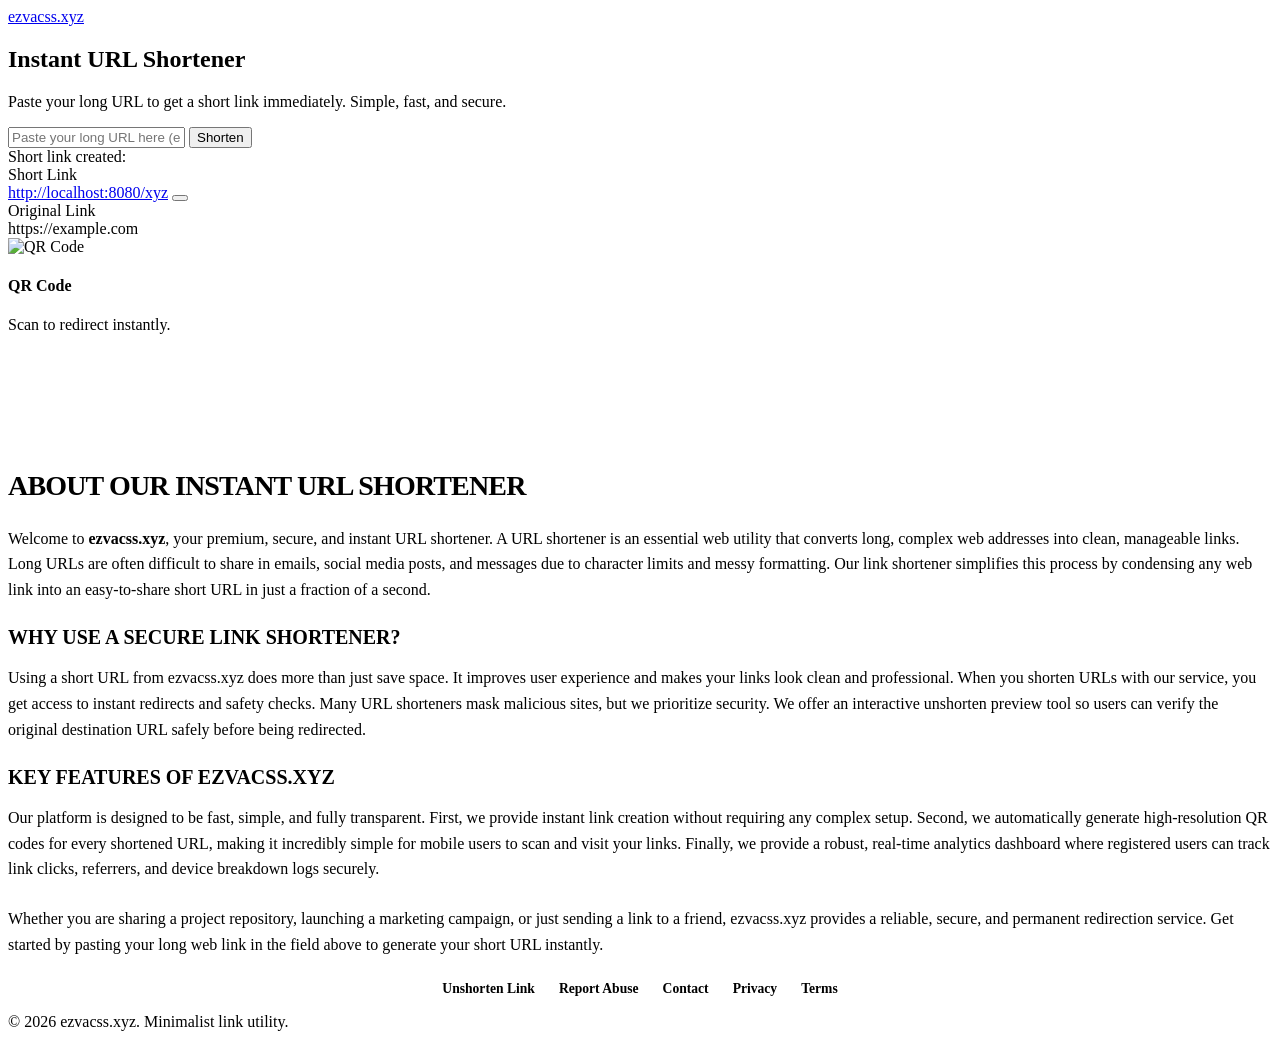
==== public/index.html @ 2e45b58e "Configure first-party Umami proxy to bypass ad blockers" ====
<!DOCTYPE html>
<html lang="en">
<head>
    <meta charset="UTF-8">
    <meta name="viewport" content="width=device-width, initial-scale=1.0">
    <meta name="description" content="ezvacss.xyz - A minimal, security-focused, and lightning-fast link shortening service. Track clicks and analyze logs in real time.">
    <meta name="keywords" content="url shortener, link shortener, analytics, link tracker, ezvacss.xyz">
    <meta name="author" content="ezvacss.xyz Team">
    <title>ezvacss.xyz | Fast & Secure URL Shortener</title>
    <link rel="icon" type="image/png" href="/favicon.png">
    <link rel="apple-touch-icon" href="/favicon.png">
    <link rel="stylesheet" href="/styles.css?v=2">
    <link rel="canonical" href="https://ezvacss.xyz/">
    <meta property="og:title" content="ezvacss.xyz | Fast & Secure URL Shortener">
    <meta property="og:description" content="ezvacss.xyz - A minimal, security-focused, and lightning-fast link shortening service. Track clicks and analyze logs in real time.">
    <meta property="og:url" content="https://ezvacss.xyz/">
    <meta property="og:type" content="website">
    <script src="https://unpkg.com/lucide@latest"></script>
    <script type="application/ld+json">
    {
      "@context": "https://schema.org",
      "@graph": [
        {
          "@type": "WebSite",
          "@id": "https://ezvacss.xyz/#website",
          "url": "https://ezvacss.xyz/",
          "name": "ezvacss.xyz",
          "description": "A minimal, security-focused, and lightning-fast link shortening service. Track clicks and analyze logs in real time."
        },
        {
          "@type": "SoftwareApplication",
          "@id": "https://ezvacss.xyz/#webapplication",
          "url": "https://ezvacss.xyz/",
          "name": "ezvacss.xyz Link Shortener",
          "applicationCategory": "UtilitiesApplication",
          "operatingSystem": "All",
          "browserRequirements": "Requires JavaScript. Requires HTML5.",
          "offers": {
            "@type": "Offer",
            "price": 0,
            "priceCurrency": "USD"
          }
        }
      ]
    }
    </script>
    <script defer src="/custom-js" data-website-id="4fce8844-a01f-46d3-97e4-e33d9ed40e5f" data-host-url="/custom-api"></script>
</head>
<body>

    
    <header class="app-header">
        <nav class="nav-container">
            <a href="/" class="logo-link" id="logo-nav-link">
                <i data-lucide="zap" class="logo-icon"></i>
                <span class="logo-text">ezvacss.xyz</span>
            </a>
            <div class="nav-menu" id="nav-menu-bar" style="opacity: 0; transition: opacity 0.1s ease;">
                <span id="user-display" style="display: none; color: var(--text-secondary); font-size: 0.9rem; font-weight: 600;"></span>
                <a href="/dashboard/" class="nav-item" id="dashboard-link" style="display: none;">Dashboard</a>
                <button class="nav-item" id="logout-btn" style="display: none; background: transparent; border: none; cursor: pointer;">Logout</button>
                <a href="/login/" class="nav-item" id="auth-btn" style="display: none;">Sign In</a>
                <a href="/register/" class="nav-btn" id="register-nav-btn" style="display: none;">Register</a>
            </div>
        </nav>
    </header>

    
    <main class="main-content">
        
        
        <section class="hero-section">
            <h1 class="hero-title" id="main-hero-title">Instant URL <span>Shortener</span></h1>
            <p class="hero-subtitle" id="main-hero-subtitle">
                Paste your long URL to get a short link immediately. Simple, fast, and secure.
            </p>
        </section>

        
        <section class="shortener-box">
            <div class="premium-card">
                <form id="shorten-form" onsubmit="event.preventDefault();">
                     <div class="input-group" id="url-input-container">
                         <input type="text" id="url-input" placeholder="Paste your long URL here (e.g., https://example.com)" required autocomplete="off">
                         <button type="submit" class="submit-btn" id="shorten-btn">
                             <span>Shorten</span>
                             <i data-lucide="arrow-right"></i>
                         </button>
                     </div>
                     <div id="captcha-container" style="display: none; justify-content: center; margin-top: 1rem;">
                         <div class="cf-turnstile" data-sitekey="0x4AAAAAADv9thFyPxyOl6-p" data-theme="dark"></div>
                     </div>
                 </form>

                
                <div id="error-message" style="display: none; color: var(--color-danger); background: rgba(239, 68, 68, 0.05); border: 2px solid var(--color-danger); padding: 1rem; margin-top: 1rem; font-size: 0.95rem; font-weight: 700; line-height: 1.4;">
                    <i data-lucide="alert-triangle" style="width: 1.1rem; height: 1.1rem; vertical-align: middle; margin-right: 0.25rem; display: inline-block;"></i>
                    <span id="error-message-text">Invalid URL format. Please enter a valid web address.</span>
                </div>

                
                <div class="results-box" id="results-box-container">
                    <div class="result-card">
                        <div class="result-header">
                            <span class="result-title">Short link created:</span>
                            <i data-lucide="check-circle-2" style="color: var(--color-success);"></i>
                        </div>
                        
                        <div class="result-urls">
                            <div>
                                <span class="url-label">Short Link</span>
                                <div class="url-value-container">
                                    <a href="#" target="_blank" class="url-value" id="shortened-url-text">http://localhost:8080/xyz</a>
                                    <button class="copy-btn" id="copy-url-btn" title="Copy to clipboard">
                                        <i data-lucide="copy" id="copy-btn-icon"></i>
                                    </button>
                                </div>
                            </div>
                            
                            <div>
                                <span class="url-label">Original Link</span>
                                <div class="url-value-container">
                                    <span class="url-value original" id="original-url-text">https://example.com</span>
                                </div>
                            </div>
                        </div>

                        
                        <div class="qr-section">
                            <img src="" alt="QR Code" class="qr-code-img" id="qr-code-image">
                            <div class="qr-info">
                                <h4>QR Code</h4>
                                <p>Scan to redirect instantly.</p>
                            </div>
                        </div>
                    </div>
                </div>
            </div>
        </section>

        
        <section class="info-section" style="margin-top: 4rem; border-top: 2px solid var(--card-border); padding-top: 3rem;">
            <h2 style="font-size: 1.75rem; font-weight: 800; text-transform: uppercase; margin-bottom: 1.5rem; letter-spacing: -0.03em;">About Our Instant URL Shortener</h2>
            
            <p style="color: var(--text-secondary); line-height: 1.6; margin-bottom: 1.5rem; font-size: 1rem;">
                Welcome to <strong>ezvacss.xyz</strong>, your premium, secure, and instant URL shortener. A URL shortener is an essential web utility that converts long, complex web addresses into clean, manageable links. Long URLs are often difficult to share in emails, social media posts, and messages due to character limits and messy formatting. Our link shortener simplifies this process by condensing any web link into an easy-to-share short URL in just a fraction of a second.
            </p>

            <h3 style="font-size: 1.25rem; font-weight: 700; text-transform: uppercase; margin-bottom: 1rem; color: var(--text-primary);">Why Use a Secure Link Shortener?</h3>
            
            <p style="color: var(--text-secondary); line-height: 1.6; margin-bottom: 1.5rem; font-size: 1rem;">
                Using a short URL from ezvacss.xyz does more than just save space. It improves user experience and makes your links look clean and professional. When you shorten URLs with our service, you get access to instant redirects and safety checks. Many URL shorteners mask malicious sites, but we prioritize security. We offer an interactive unshorten preview tool so users can verify the original destination URL safely before being redirected.
            </p>

            <h3 style="font-size: 1.25rem; font-weight: 700; text-transform: uppercase; margin-bottom: 1rem; color: var(--text-primary);">Key Features of ezvacss.xyz</h3>
            
            <p style="color: var(--text-secondary); line-height: 1.6; margin-bottom: 1.5rem; font-size: 1rem;">
                Our platform is designed to be fast, simple, and fully transparent. First, we provide instant link creation without requiring any complex setup. Second, we automatically generate high-resolution QR codes for every shortened URL, making it incredibly simple for mobile users to scan and visit your links. Finally, we provide a robust, real-time analytics dashboard where registered users can track link clicks, referrers, and device breakdown logs securely.
            </p>

            <p style="color: var(--text-secondary); line-height: 1.6; margin-bottom: 1.5rem; font-size: 1rem;">
                Whether you are sharing a project repository, launching a marketing campaign, or just sending a link to a friend, ezvacss.xyz provides a reliable, secure, and permanent redirection service. Get started by pasting your long web link in the field above to generate your short URL instantly.
            </p>
        </section>

    </main>

    
    <footer class="app-footer">
        <div style="display: flex; justify-content: center; gap: 1.5rem; flex-wrap: wrap; margin-bottom: 1rem;">
            <a href="/unshorten/" style="color: var(--text-secondary); text-decoration: none; font-size: 0.85rem; font-weight: 600;">Unshorten Link</a>
            <a href="/report/" style="color: var(--text-secondary); text-decoration: none; font-size: 0.85rem; font-weight: 600;">Report Abuse</a>
            <a href="/contact/" style="color: var(--text-secondary); text-decoration: none; font-size: 0.85rem; font-weight: 600;">Contact</a>
            <a href="/privacy/" style="color: var(--text-secondary); text-decoration: none; font-size: 0.85rem; font-weight: 600;">Privacy</a>
            <a href="/tos/" style="color: var(--text-secondary); text-decoration: none; font-size: 0.85rem; font-weight: 600;">Terms</a>
        </div>
        <p>&copy; 2026 ezvacss.xyz. Minimalist link utility.</p>
    </footer>

    
    <script src="/app.js"></script>
    <script>
        // Initialize Lucide icons
        lucide.createIcons();
    </script>
</body>
</html>
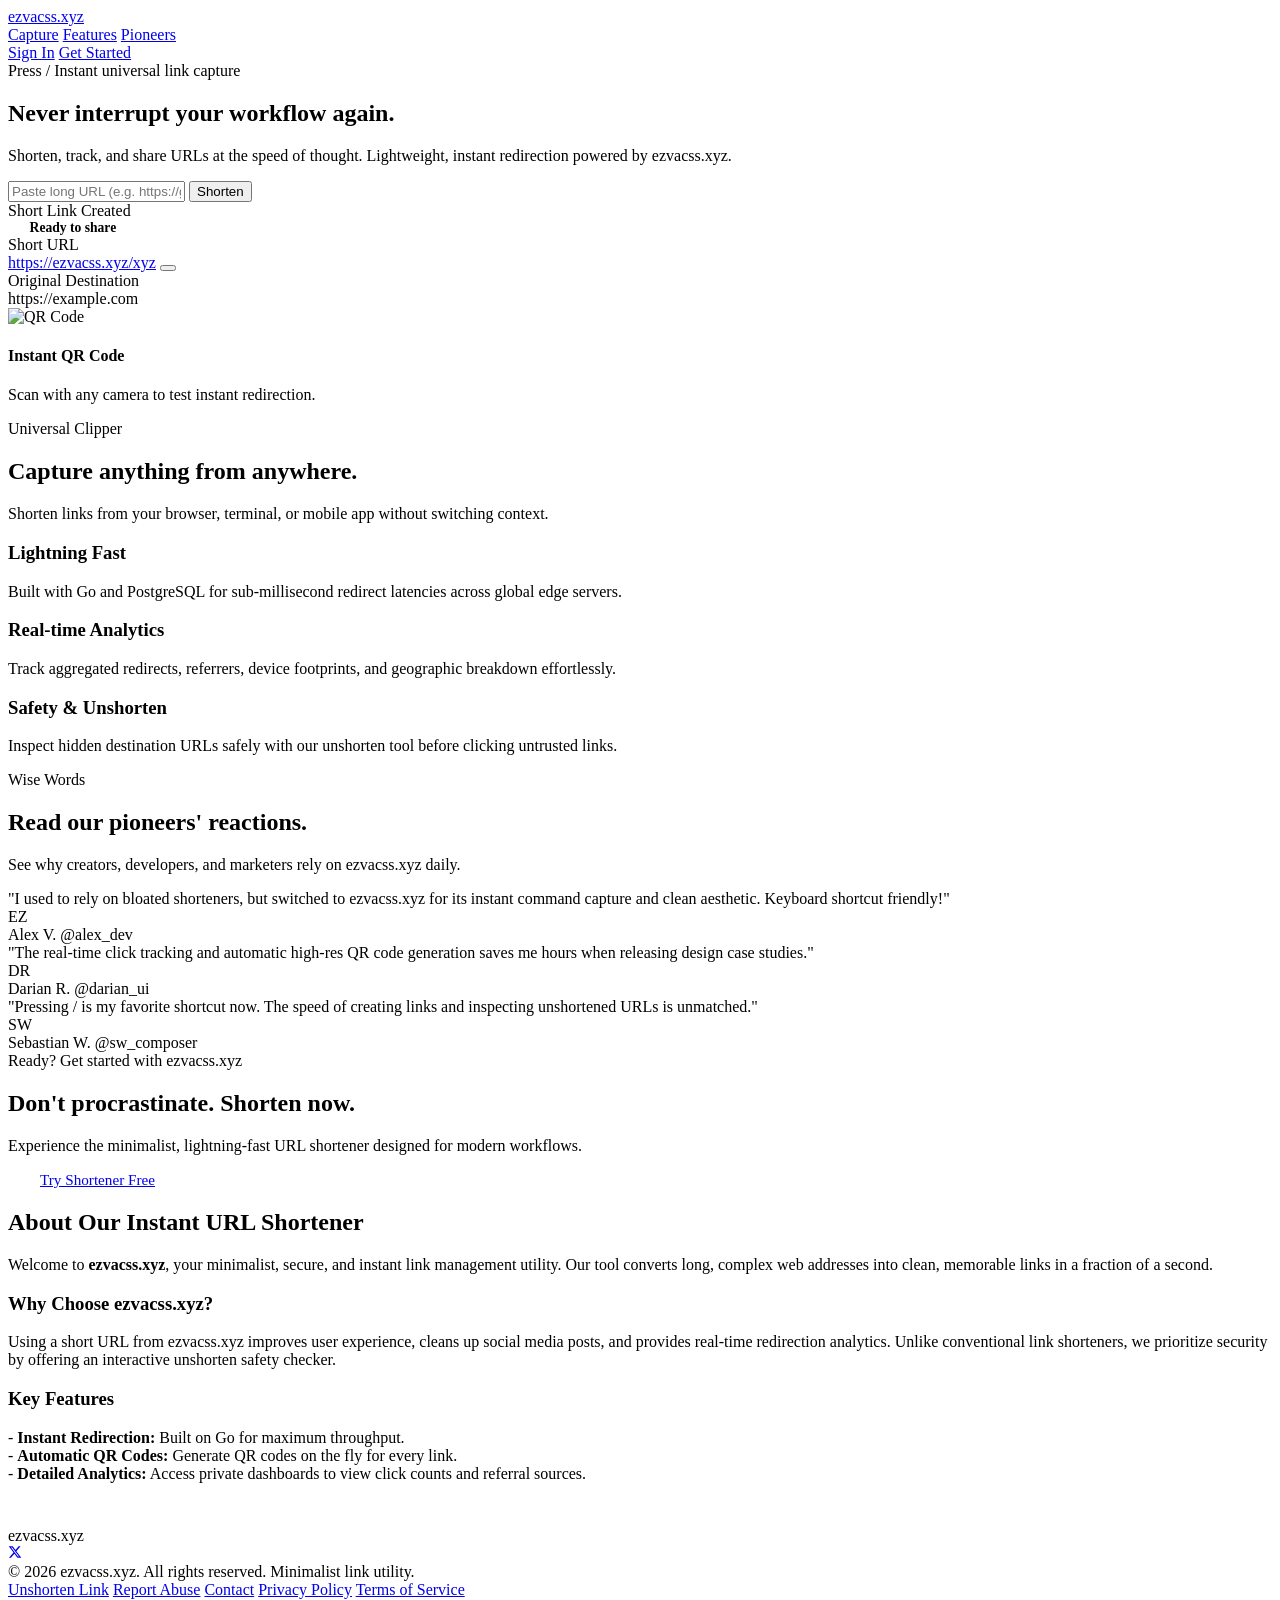
==== commit d7a01312: "Revamp website UI and content with focus on universal link capture, enhanced features, and privacy t" ====
--- a/public/index.html
+++ b/public/index.html
@@ -1,18 +1,25 @@
 <!DOCTYPE html>
 <html lang="en">
 <head>
+    <!-- Google Tag Manager -->
+    <script>(function(w,d,s,l,i){w[l]=w[l]||[];w[l].push({'gtm.start':
+    new Date().getTime(),event:'gtm.js'});var f=d.getElementsByTagName(s)[0],
+    j=d.createElement(s),dl=l!='dataLayer'?'&l='+l:'';j.async=true;j.src=
+    'https://www.googletagmanager.com/gtm.js?id='+i+dl;f.parentNode.insertBefore(j,f);
+    })(window,document,'script','dataLayer','GTM-TKH7V64R');</script>
+    <!-- End Google Tag Manager -->
     <meta charset="UTF-8">
     <meta name="viewport" content="width=device-width, initial-scale=1.0">
-    <meta name="description" content="ezvacss.xyz - A minimal, security-focused, and lightning-fast link shortening service. Track clicks and analyze logs in real time.">
-    <meta name="keywords" content="url shortener, link shortener, analytics, link tracker, ezvacss.xyz">
+    <meta name="description" content="ezvacss.xyz - One keyboard shortcut to shorten, track, and secure every link. Universal link capture tool.">
+    <meta name="keywords" content="url shortener, link shortener, analytics, link tracker, ezvacss.xyz, lazy url">
     <meta name="author" content="ezvacss.xyz Team">
-    <title>ezvacss.xyz | Fast & Secure URL Shortener</title>
+    <title>ezvacss.xyz • Universal Link Capture & Shortener</title>
     <link rel="icon" type="image/png" href="/favicon.png">
     <link rel="apple-touch-icon" href="/favicon.png">
-    <link rel="stylesheet" href="/styles.css?v=2">
+    <link rel="stylesheet" href="/styles.css">
     <link rel="canonical" href="https://ezvacss.xyz/">
-    <meta property="og:title" content="ezvacss.xyz | Fast & Secure URL Shortener">
-    <meta property="og:description" content="ezvacss.xyz - A minimal, security-focused, and lightning-fast link shortening service. Track clicks and analyze logs in real time.">
+    <meta property="og:title" content="ezvacss.xyz • Universal Link Capture & Shortener">
+    <meta property="og:description" content="ezvacss.xyz - One keyboard shortcut to shorten, track, and secure every link. Universal link capture tool.">
     <meta property="og:url" content="https://ezvacss.xyz/">
     <meta property="og:type" content="website">
     <script src="https://unpkg.com/lucide@latest"></script>
@@ -25,7 +32,7 @@
           "@id": "https://ezvacss.xyz/#website",
           "url": "https://ezvacss.xyz/",
           "name": "ezvacss.xyz",
-          "description": "A minimal, security-focused, and lightning-fast link shortening service. Track clicks and analyze logs in real time."
+          "description": "Universal link capture & shortener tool. Track clicks and analyze logs in real time."
         },
         {
           "@type": "SoftwareApplication",
@@ -48,43 +55,61 @@
 </head>
 <body>
 
-    
+    <!-- Header Navigation Bar -->
     <header class="app-header">
         <nav class="nav-container">
             <a href="/" class="logo-link" id="logo-nav-link">
-                <i data-lucide="zap" class="logo-icon"></i>
+                <div class="logo-badge">
+                    <i data-lucide="zap" style="width: 18px; height: 18px;"></i>
+                </div>
                 <span class="logo-text">ezvacss.xyz</span>
             </a>
-            <div class="nav-menu" id="nav-menu-bar" style="opacity: 0; transition: opacity 0.1s ease;">
-                <span id="user-display" style="display: none; color: var(--text-secondary); font-size: 0.9rem; font-weight: 600;"></span>
+            
+            <div class="nav-center-links">
+                <a href="#capture" class="nav-link" data-section="capture">Capture</a>
+                <a href="#features" class="nav-link" data-section="features">Features</a>
+                <a href="#pioneers" class="nav-link" data-section="pioneers">Pioneers</a>
+            </div>
+
+            <div class="nav-menu" id="nav-menu-bar">
+                <span id="user-display" style="display: none; color: var(--text-secondary); font-size: 0.875rem; font-weight: 600;"></span>
                 <a href="/dashboard/" class="nav-item" id="dashboard-link" style="display: none;">Dashboard</a>
                 <button class="nav-item" id="logout-btn" style="display: none; background: transparent; border: none; cursor: pointer;">Logout</button>
-                <a href="/login/" class="nav-item" id="auth-btn" style="display: none;">Sign In</a>
-                <a href="/register/" class="nav-btn" id="register-nav-btn" style="display: none;">Register</a>
+                <a href="/login/" class="nav-item" id="auth-btn">Sign In</a>
+                <a href="/register/" class="nav-btn" id="register-nav-btn">Get Started</a>
             </div>
         </nav>
     </header>
 
-    
+    <!-- Main Content Body -->
     <main class="main-content">
         
-        
-        <section class="hero-section">
-            <h1 class="hero-title" id="main-hero-title">Instant URL <span>Shortener</span></h1>
+        <!-- Hero Section inspired by lazy.so -->
+        <section class="hero-section" id="capture">
+            <div class="hero-pill">
+                <span class="cmd-badge">Press /</span>
+                <span>Instant universal link capture</span>
+            </div>
+            <h1 class="hero-title" id="main-hero-title">
+                Never interrupt your <span class="gradient-text">workflow again.</span>
+            </h1>
             <p class="hero-subtitle" id="main-hero-subtitle">
-                Paste your long URL to get a short link immediately. Simple, fast, and secure.
+                Shorten, track, and share URLs at the speed of thought. Lightweight, instant redirection powered by ezvacss.xyz.
             </p>
         </section>
 
-        
+        <!-- Command Bar Styled Shortener Box -->
         <section class="shortener-box">
             <div class="premium-card">
                 <form id="shorten-form" onsubmit="event.preventDefault();">
                      <div class="input-group" id="url-input-container">
-                         <input type="text" id="url-input" placeholder="Paste your long URL here (e.g., https://example.com)" required autocomplete="off">
+                         <div class="input-icon-wrapper">
+                             <i data-lucide="link-2" style="width: 20px; height: 20px;"></i>
+                         </div>
+                         <input type="text" id="url-input" placeholder="Paste long URL (e.g. https://github.com/ezvacss)" required autocomplete="off">
                          <button type="submit" class="submit-btn" id="shorten-btn">
                              <span>Shorten</span>
-                             <i data-lucide="arrow-right"></i>
+                             <i data-lucide="arrow-right" style="width: 16px; height: 16px;"></i>
                          </button>
                      </div>
                      <div id="captcha-container" style="display: none; justify-content: center; margin-top: 1rem;">
@@ -92,45 +117,48 @@
                      </div>
                  </form>
 
-                
-                <div id="error-message" style="display: none; color: var(--color-danger); background: rgba(239, 68, 68, 0.05); border: 2px solid var(--color-danger); padding: 1rem; margin-top: 1rem; font-size: 0.95rem; font-weight: 700; line-height: 1.4;">
-                    <i data-lucide="alert-triangle" style="width: 1.1rem; height: 1.1rem; vertical-align: middle; margin-right: 0.25rem; display: inline-block;"></i>
+                <!-- Error Message -->
+                <div id="error-message" style="display: none; color: var(--color-danger); background: rgba(239, 68, 68, 0.1); border: 1px solid rgba(239, 68, 68, 0.3); border-radius: 10px; padding: 1rem; margin-top: 1.25rem; font-size: 0.9rem; font-weight: 500; line-height: 1.4;">
+                    <i data-lucide="alert-triangle" style="width: 1.1rem; height: 1.1rem; vertical-align: middle; margin-right: 0.35rem; display: inline-block;"></i>
                     <span id="error-message-text">Invalid URL format. Please enter a valid web address.</span>
                 </div>
 
-                
+                <!-- Results Box -->
                 <div class="results-box" id="results-box-container">
                     <div class="result-card">
                         <div class="result-header">
-                            <span class="result-title">Short link created:</span>
-                            <i data-lucide="check-circle-2" style="color: var(--color-success);"></i>
+                            <span class="result-title">Short Link Created</span>
+                            <div style="display: flex; align-items: center; gap: 0.35rem; color: var(--color-success); font-size: 0.85rem; font-weight: 600;">
+                                <i data-lucide="check-circle-2" style="width: 16px; height: 16px;"></i>
+                                <span>Ready to share</span>
+                            </div>
                         </div>
                         
                         <div class="result-urls">
                             <div>
-                                <span class="url-label">Short Link</span>
+                                <span class="url-label">Short URL</span>
                                 <div class="url-value-container">
-                                    <a href="#" target="_blank" class="url-value" id="shortened-url-text">http://localhost:8080/xyz</a>
+                                    <a href="#" target="_blank" class="url-value" id="shortened-url-text">https://ezvacss.xyz/xyz</a>
                                     <button class="copy-btn" id="copy-url-btn" title="Copy to clipboard">
-                                        <i data-lucide="copy" id="copy-btn-icon"></i>
+                                        <i data-lucide="copy" id="copy-btn-icon" style="width: 16px; height: 16px;"></i>
                                     </button>
                                 </div>
                             </div>
                             
                             <div>
-                                <span class="url-label">Original Link</span>
+                                <span class="url-label">Original Destination</span>
                                 <div class="url-value-container">
                                     <span class="url-value original" id="original-url-text">https://example.com</span>
                                 </div>
                             </div>
                         </div>
 
-                        
+                        <!-- QR Code Section -->
                         <div class="qr-section">
                             <img src="" alt="QR Code" class="qr-code-img" id="qr-code-image">
                             <div class="qr-info">
-                                <h4>QR Code</h4>
-                                <p>Scan to redirect instantly.</p>
+                                <h4>Instant QR Code</h4>
+                                <p>Scan with any camera to test instant redirection.</p>
                             </div>
                         </div>
                     </div>
@@ -138,50 +166,203 @@
             </div>
         </section>
 
-        
-        <section class="info-section" style="margin-top: 4rem; border-top: 2px solid var(--card-border); padding-top: 3rem;">
-            <h2 style="font-size: 1.75rem; font-weight: 800; text-transform: uppercase; margin-bottom: 1.5rem; letter-spacing: -0.03em;">About Our Instant URL Shortener</h2>
-            
-            <p style="color: var(--text-secondary); line-height: 1.6; margin-bottom: 1.5rem; font-size: 1rem;">
-                Welcome to <strong>ezvacss.xyz</strong>, your premium, secure, and instant URL shortener. A URL shortener is an essential web utility that converts long, complex web addresses into clean, manageable links. Long URLs are often difficult to share in emails, social media posts, and messages due to character limits and messy formatting. Our link shortener simplifies this process by condensing any web link into an easy-to-share short URL in just a fraction of a second.
+        <!-- Lazy.so Inspired Feature Highlights -->
+        <section class="feature-section" id="features">
+            <div class="section-heading">
+                <div class="section-tag">Universal Clipper</div>
+                <h2 class="section-title">Capture anything from anywhere.</h2>
+                <p class="section-desc">Shorten links from your browser, terminal, or mobile app without switching context.</p>
+            </div>
+
+            <div class="feature-grid">
+                <div class="feature-card">
+                    <div class="feature-icon-box">
+                        <i data-lucide="zap" style="width: 22px; height: 22px;"></i>
+                    </div>
+                    <h3>Lightning Fast</h3>
+                    <p>Built with Go and PostgreSQL for sub-millisecond redirect latencies across global edge servers.</p>
+                </div>
+
+                <div class="feature-card">
+                    <div class="feature-icon-box">
+                        <i data-lucide="bar-chart-3" style="width: 22px; height: 22px;"></i>
+                    </div>
+                    <h3>Real-time Analytics</h3>
+                    <p>Track aggregated redirects, referrers, device footprints, and geographic breakdown effortlessly.</p>
+                </div>
+
+                <div class="feature-card">
+                    <div class="feature-icon-box">
+                        <i data-lucide="shield-check" style="width: 22px; height: 22px;"></i>
+                    </div>
+                    <h3>Safety & Unshorten</h3>
+                    <p>Inspect hidden destination URLs safely with our unshorten tool before clicking untrusted links.</p>
+                </div>
+            </div>
+        </section>
+
+        <!-- Testimonials / Wise Words Section (like lazy.so) -->
+        <section class="testimonials-section" id="pioneers">
+            <div class="section-heading">
+                <div class="section-tag">Wise Words</div>
+                <h2 class="section-title">Read our pioneers' reactions.</h2>
+                <p class="section-desc">See why creators, developers, and marketers rely on ezvacss.xyz daily.</p>
+            </div>
+
+            <div class="testimonials-grid">
+                <div class="testimonial-card">
+                    <div class="testimonial-text">
+                        "I used to rely on bloated shorteners, but switched to ezvacss.xyz for its instant command capture and clean aesthetic. Keyboard shortcut friendly!"
+                    </div>
+                    <div class="testimonial-user">
+                        <div class="user-avatar">EZ</div>
+                        <div class="user-details">
+                            <span class="user-name">Alex V.</span>
+                            <span class="user-handle">@alex_dev</span>
+                        </div>
+                    </div>
+                </div>
+
+                <div class="testimonial-card">
+                    <div class="testimonial-text">
+                        "The real-time click tracking and automatic high-res QR code generation saves me hours when releasing design case studies."
+                    </div>
+                    <div class="testimonial-user">
+                        <div class="user-avatar">DR</div>
+                        <div class="user-details">
+                            <span class="user-name">Darian R.</span>
+                            <span class="user-handle">@darian_ui</span>
+                        </div>
+                    </div>
+                </div>
+
+                <div class="testimonial-card">
+                    <div class="testimonial-text">
+                        "Pressing / is my favorite shortcut now. The speed of creating links and inspecting unshortened URLs is unmatched."
+                    </div>
+                    <div class="testimonial-user">
+                        <div class="user-avatar">SW</div>
+                        <div class="user-details">
+                            <span class="user-name">Sebastian W.</span>
+                            <span class="user-handle">@sw_composer</span>
+                        </div>
+                    </div>
+                </div>
+            </div>
+        </section>
+
+        <!-- Lazy-style CTA Banner -->
+        <section class="cta-banner">
+            <div class="hero-pill" style="margin-bottom: 0;">
+                <span class="cmd-badge">Ready?</span>
+                <span>Get started with ezvacss.xyz</span>
+            </div>
+            <h2>Don't procrastinate. Shorten now.</h2>
+            <p>Experience the minimalist, lightning-fast URL shortener designed for modern workflows.</p>
+            <a href="#capture" class="nav-btn" id="try-free-cta-btn" style="padding: 0.75rem 2rem; font-size: 0.95rem;">Try Shortener Free</a>
+        </section>
+
+        <!-- Info Documentation Block -->
+        <section class="info-section">
+            <h2>About Our Instant URL Shortener</h2>
+            <p>
+                Welcome to <strong>ezvacss.xyz</strong>, your minimalist, secure, and instant link management utility. Our tool converts long, complex web addresses into clean, memorable links in a fraction of a second.
             </p>
 
-            <h3 style="font-size: 1.25rem; font-weight: 700; text-transform: uppercase; margin-bottom: 1rem; color: var(--text-primary);">Why Use a Secure Link Shortener?</h3>
-            
-            <p style="color: var(--text-secondary); line-height: 1.6; margin-bottom: 1.5rem; font-size: 1rem;">
-                Using a short URL from ezvacss.xyz does more than just save space. It improves user experience and makes your links look clean and professional. When you shorten URLs with our service, you get access to instant redirects and safety checks. Many URL shorteners mask malicious sites, but we prioritize security. We offer an interactive unshorten preview tool so users can verify the original destination URL safely before being redirected.
+            <h3>Why Choose ezvacss.xyz?</h3>
+            <p>
+                Using a short URL from ezvacss.xyz improves user experience, cleans up social media posts, and provides real-time redirection analytics. Unlike conventional link shorteners, we prioritize security by offering an interactive unshorten safety checker.
             </p>
 
-            <h3 style="font-size: 1.25rem; font-weight: 700; text-transform: uppercase; margin-bottom: 1rem; color: var(--text-primary);">Key Features of ezvacss.xyz</h3>
-            
-            <p style="color: var(--text-secondary); line-height: 1.6; margin-bottom: 1.5rem; font-size: 1rem;">
-                Our platform is designed to be fast, simple, and fully transparent. First, we provide instant link creation without requiring any complex setup. Second, we automatically generate high-resolution QR codes for every shortened URL, making it incredibly simple for mobile users to scan and visit your links. Finally, we provide a robust, real-time analytics dashboard where registered users can track link clicks, referrers, and device breakdown logs securely.
+            <h3>Key Features</h3>
+            <p>
+                - <strong>Instant Redirection:</strong> Built on Go for maximum throughput.<br>
+                - <strong>Automatic QR Codes:</strong> Generate QR codes on the fly for every link.<br>
+                - <strong>Detailed Analytics:</strong> Access private dashboards to view click counts and referral sources.
             </p>
-
-            <p style="color: var(--text-secondary); line-height: 1.6; margin-bottom: 1.5rem; font-size: 1rem;">
-                Whether you are sharing a project repository, launching a marketing campaign, or just sending a link to a friend, ezvacss.xyz provides a reliable, secure, and permanent redirection service. Get started by pasting your long web link in the field above to generate your short URL instantly.
-            </p>
         </section>
 
     </main>
 
-    
+    <!-- Footer -->
     <footer class="app-footer">
-        <div style="display: flex; justify-content: center; gap: 1.5rem; flex-wrap: wrap; margin-bottom: 1rem;">
-            <a href="/unshorten/" style="color: var(--text-secondary); text-decoration: none; font-size: 0.85rem; font-weight: 600;">Unshorten Link</a>
-            <a href="/report/" style="color: var(--text-secondary); text-decoration: none; font-size: 0.85rem; font-weight: 600;">Report Abuse</a>
-            <a href="/contact/" style="color: var(--text-secondary); text-decoration: none; font-size: 0.85rem; font-weight: 600;">Contact</a>
-            <a href="/privacy/" style="color: var(--text-secondary); text-decoration: none; font-size: 0.85rem; font-weight: 600;">Privacy</a>
-            <a href="/tos/" style="color: var(--text-secondary); text-decoration: none; font-size: 0.85rem; font-weight: 600;">Terms</a>
+        <div class="footer-container">
+            <div class="footer-top-row">
+                <div class="footer-logo-box">
+                    <div class="logo-badge" style="width: 28px; height: 28px; border-radius: 8px;">
+                        <i data-lucide="zap" style="width: 16px; height: 16px;"></i>
+                    </div>
+                    <span class="footer-brand-title">ezvacss.xyz</span>
+                </div>
+                <div class="footer-social-links">
+                    <a href="https://x.com/vovan_pivo" target="_blank" class="social-icon-btn" title="Twitter / X" aria-label="Twitter / X">
+                        <svg viewBox="0 0 24 24" width="14" height="14" fill="currentColor">
+                            <path d="M18.244 2.25h3.308l-7.227 8.26 8.502 11.24H16.17l-5.214-6.817L4.99 21.75H1.68l7.73-8.835L1.254 2.25H8.08l4.713 6.231zm-1.161 17.52h1.833L7.084 4.126H5.117z"/>
+                        </svg>
+                    </a>
+                </div>
+            </div>
+
+            <div class="footer-divider"></div>
+
+            <div class="footer-bottom-row">
+                <span>&copy; 2026 ezvacss.xyz. All rights reserved. Minimalist link utility.</span>
+                <div class="footer-links">
+                    <a href="/unshorten/">Unshorten Link</a>
+                    <a href="/report/">Report Abuse</a>
+                    <a href="/contact/">Contact</a>
+                    <a href="/privacy/">Privacy Policy</a>
+                    <a href="/tos/">Terms of Service</a>
+                </div>
+            </div>
         </div>
-        <p>&copy; 2026 ezvacss.xyz. Minimalist link utility.</p>
     </footer>
 
-    
     <script src="/app.js"></script>
     <script>
-        // Initialize Lucide icons
         lucide.createIcons();
+    </script>
+    <script>
+        const glowSections = document.querySelectorAll('main.main-content > section[id]');
+        const glowNavLinks = document.querySelectorAll('.nav-link[data-section]');
+
+        function updateActiveGlow() {
+            const viewportCenter = window.innerHeight / 2;
+            let closestSection = null;
+            let closestDistance = Infinity;
+
+            glowSections.forEach((section) => {
+                const rect = section.getBoundingClientRect();
+                const sectionCenter = rect.top + rect.height / 2;
+                const distance = Math.abs(sectionCenter - viewportCenter);
+
+                if (distance < closestDistance) {
+                    closestDistance = distance;
+                    closestSection = section;
+                }
+            });
+
+            glowNavLinks.forEach((link) => link.classList.remove('active-glow'));
+
+            if (closestSection) {
+                const id = closestSection.getAttribute('id');
+                const activeLink = document.querySelector(`.nav-link[data-section="${id}"]`);
+                if (activeLink) activeLink.classList.add('active-glow');
+            }
+        }
+
+        let scrollTicking = false;
+        window.addEventListener('scroll', () => {
+            if (!scrollTicking) {
+                requestAnimationFrame(() => {
+                    updateActiveGlow();
+                    scrollTicking = false;
+                });
+                scrollTicking = true;
+            }
+        });
+
+        updateActiveGlow();
     </script>
 </body>
 </html>
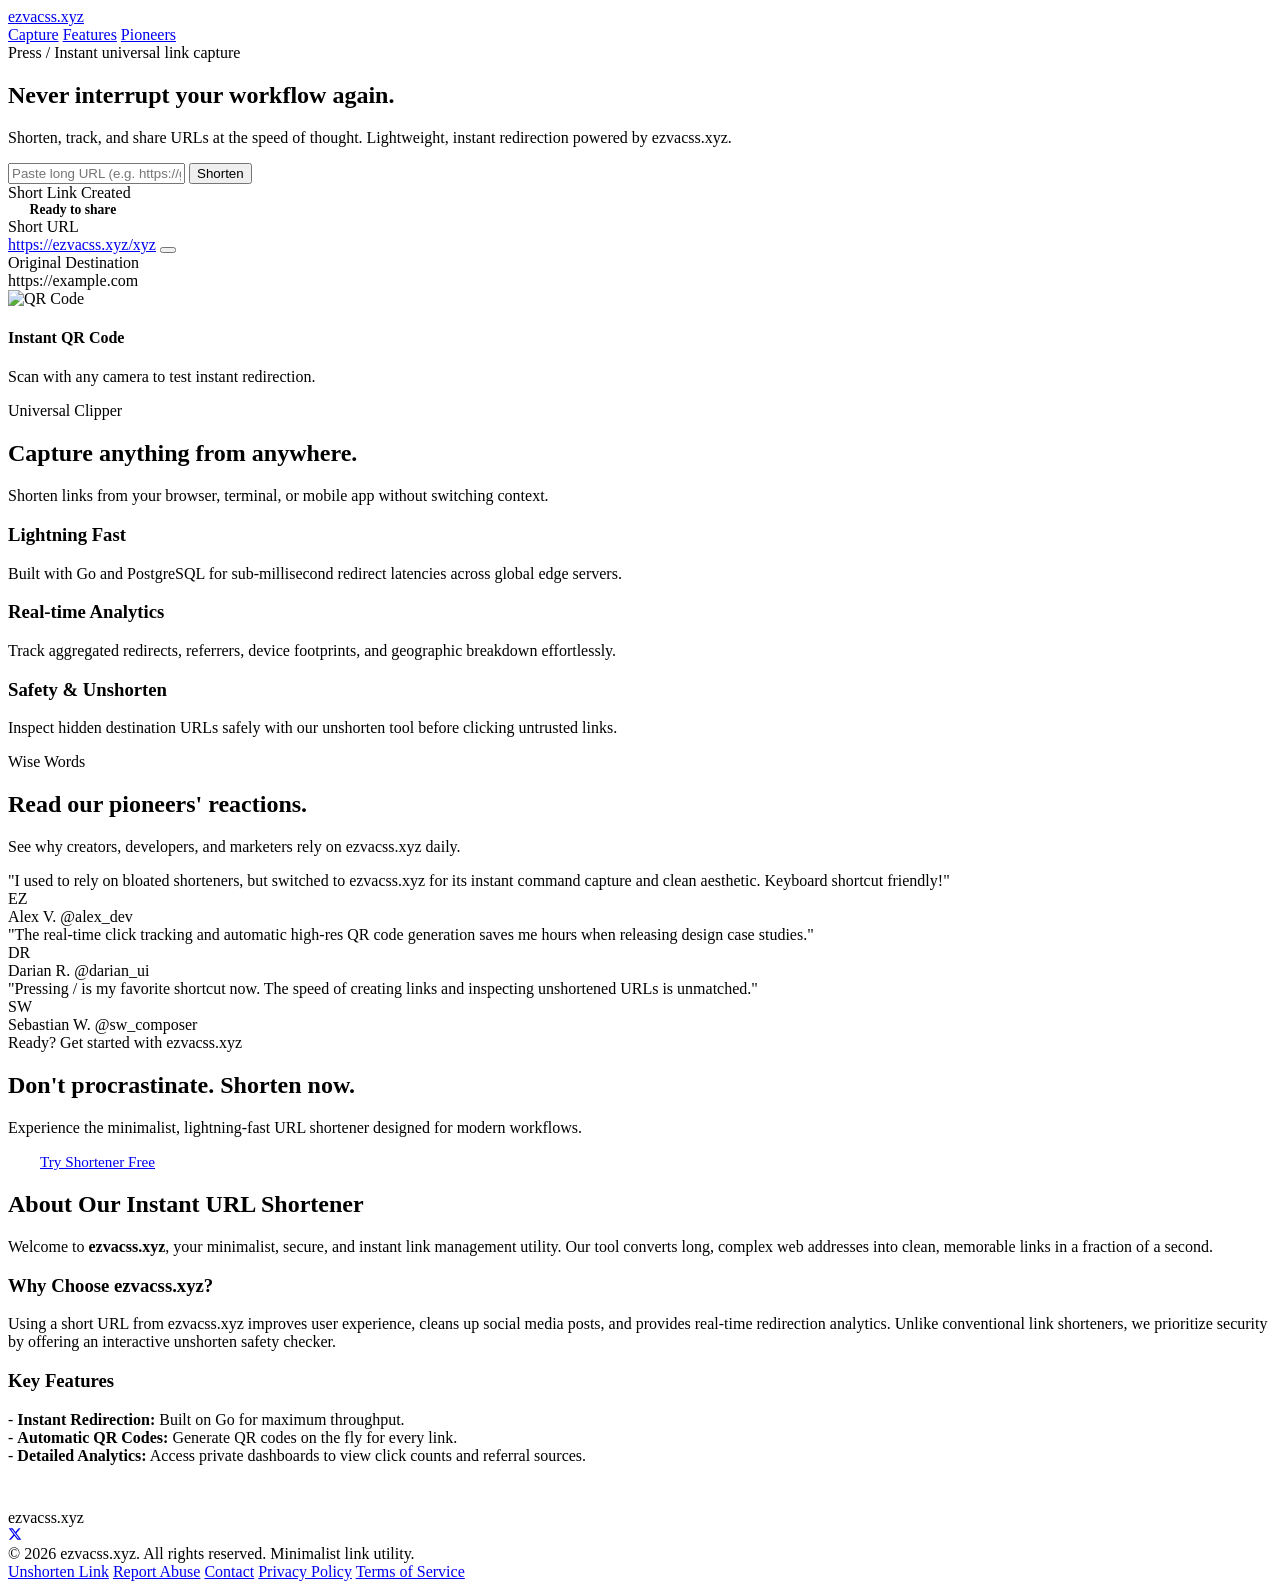
==== commit d5b71875: "Enhance frontend UI and UX: updated social links, improved element transitions, added error messages" ====
--- a/public/index.html
+++ b/public/index.html
@@ -71,12 +71,12 @@
                 <a href="#pioneers" class="nav-link" data-section="pioneers">Pioneers</a>
             </div>
 
-            <div class="nav-menu" id="nav-menu-bar">
+            <div class="nav-menu" id="nav-menu-bar" style="opacity: 0;">
                 <span id="user-display" style="display: none; color: var(--text-secondary); font-size: 0.875rem; font-weight: 600;"></span>
                 <a href="/dashboard/" class="nav-item" id="dashboard-link" style="display: none;">Dashboard</a>
                 <button class="nav-item" id="logout-btn" style="display: none; background: transparent; border: none; cursor: pointer;">Logout</button>
-                <a href="/login/" class="nav-item" id="auth-btn">Sign In</a>
-                <a href="/register/" class="nav-btn" id="register-nav-btn">Get Started</a>
+                <a href="/login/" class="nav-item" id="auth-btn" style="display: none;">Sign In</a>
+                <a href="/register/" class="nav-btn" id="register-nav-btn" style="display: none;">Get Started</a>
             </div>
         </nav>
     </header>
@@ -133,7 +133,7 @@
                                 <span>Ready to share</span>
                             </div>
                         </div>
-                        
+
                         <div class="result-urls">
                             <div>
                                 <span class="url-label">Short URL</span>
@@ -144,7 +144,7 @@
                                     </button>
                                 </div>
                             </div>
-                            
+
                             <div>
                                 <span class="url-label">Original Destination</span>
                                 <div class="url-value-container">
@@ -295,7 +295,7 @@
                     <span class="footer-brand-title">ezvacss.xyz</span>
                 </div>
                 <div class="footer-social-links">
-                    <a href="https://x.com/vovan_pivo" target="_blank" class="social-icon-btn" title="Twitter / X" aria-label="Twitter / X">
+                    <a href="https://x.com/ezvacss_xyz" target="_blank" class="social-icon-btn" title="Twitter / X" aria-label="Twitter / X">
                         <svg viewBox="0 0 24 24" width="14" height="14" fill="currentColor">
                             <path d="M18.244 2.25h3.308l-7.227 8.26 8.502 11.24H16.17l-5.214-6.817L4.99 21.75H1.68l7.73-8.835L1.254 2.25H8.08l4.713 6.231zm-1.161 17.52h1.833L7.084 4.126H5.117z"/>
                         </svg>
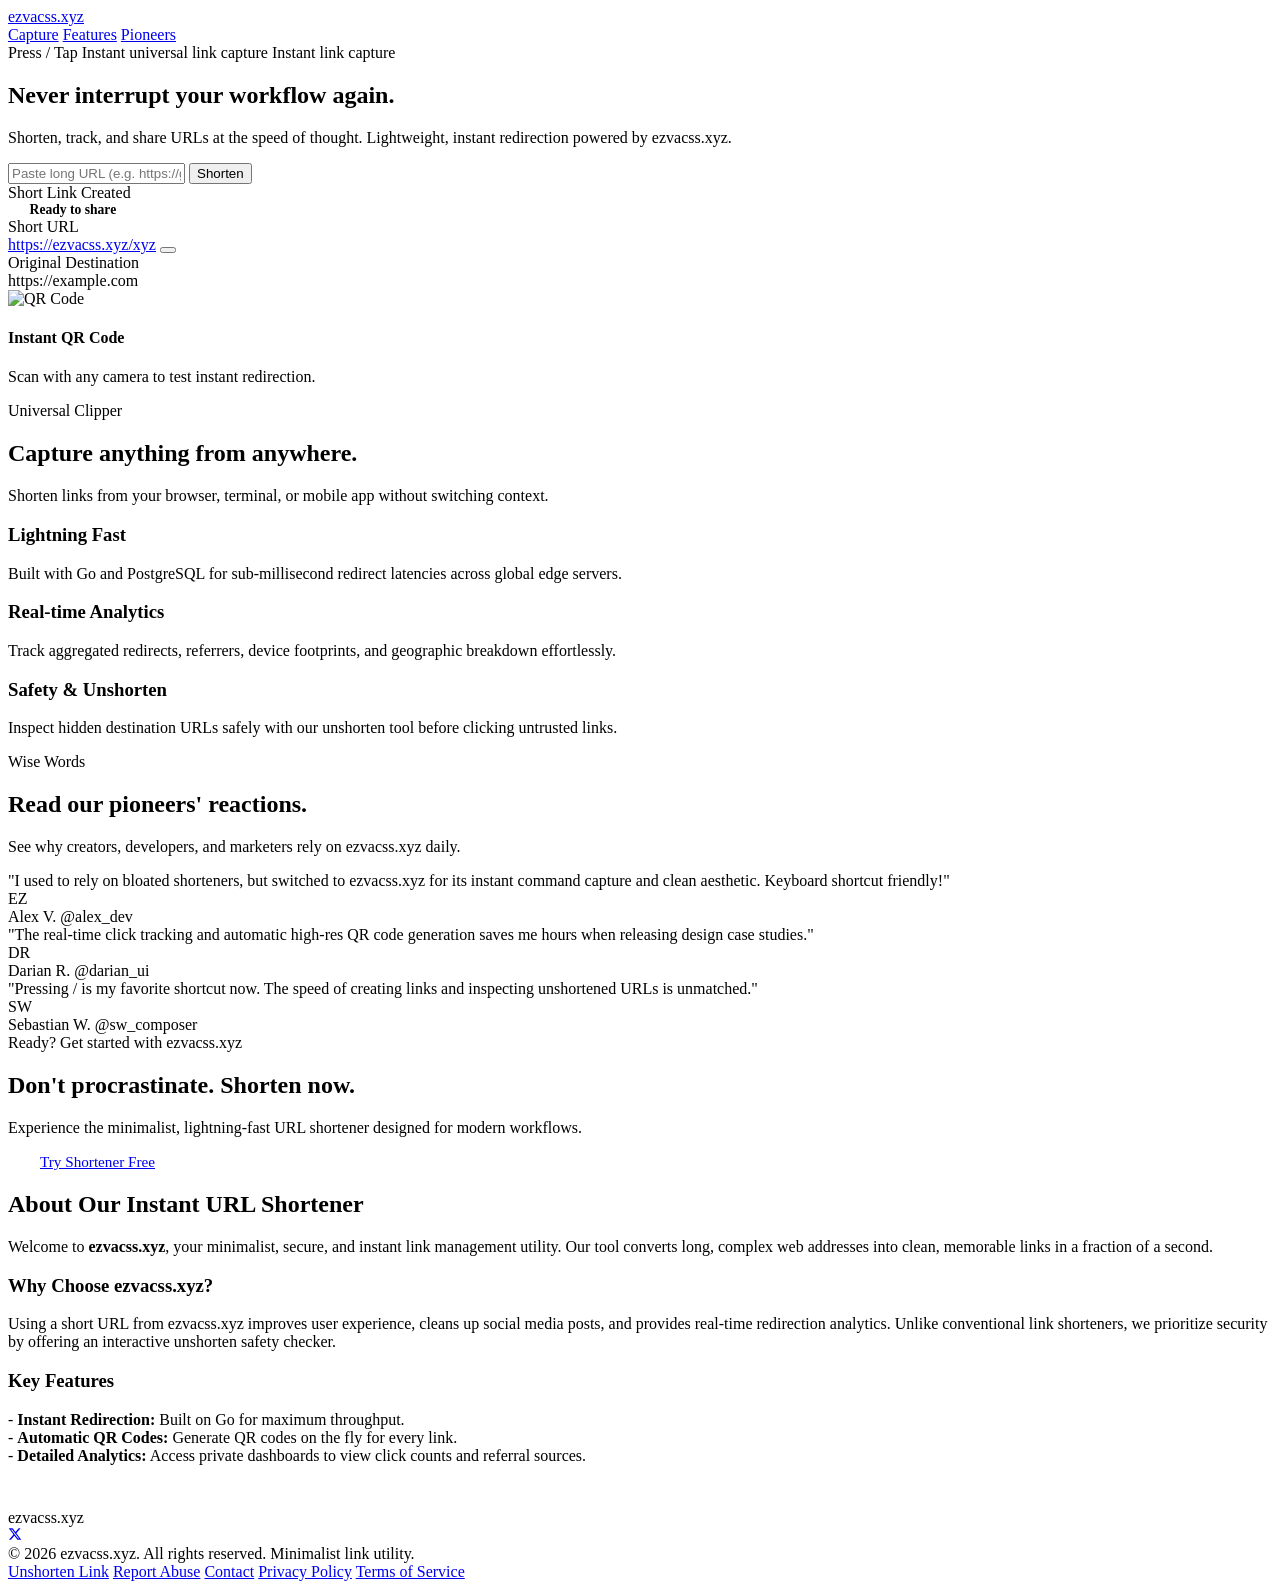
==== commit 890c46b7: "Refactor styles and enhance responsiveness: add mobile-specific utilities, improve layout adjustment" ====
--- a/public/index.html
+++ b/public/index.html
@@ -87,8 +87,10 @@
         <!-- Hero Section inspired by lazy.so -->
         <section class="hero-section" id="capture">
             <div class="hero-pill">
-                <span class="cmd-badge">Press /</span>
-                <span>Instant universal link capture</span>
+                <span class="cmd-badge show-desktop">Press /</span>
+                <span class="cmd-badge show-mobile">Tap</span>
+                <span class="show-desktop">Instant universal link capture</span>
+                <span class="show-mobile">Instant link capture</span>
             </div>
             <h1 class="hero-title" id="main-hero-title">
                 Never interrupt your <span class="gradient-text">workflow again.</span>
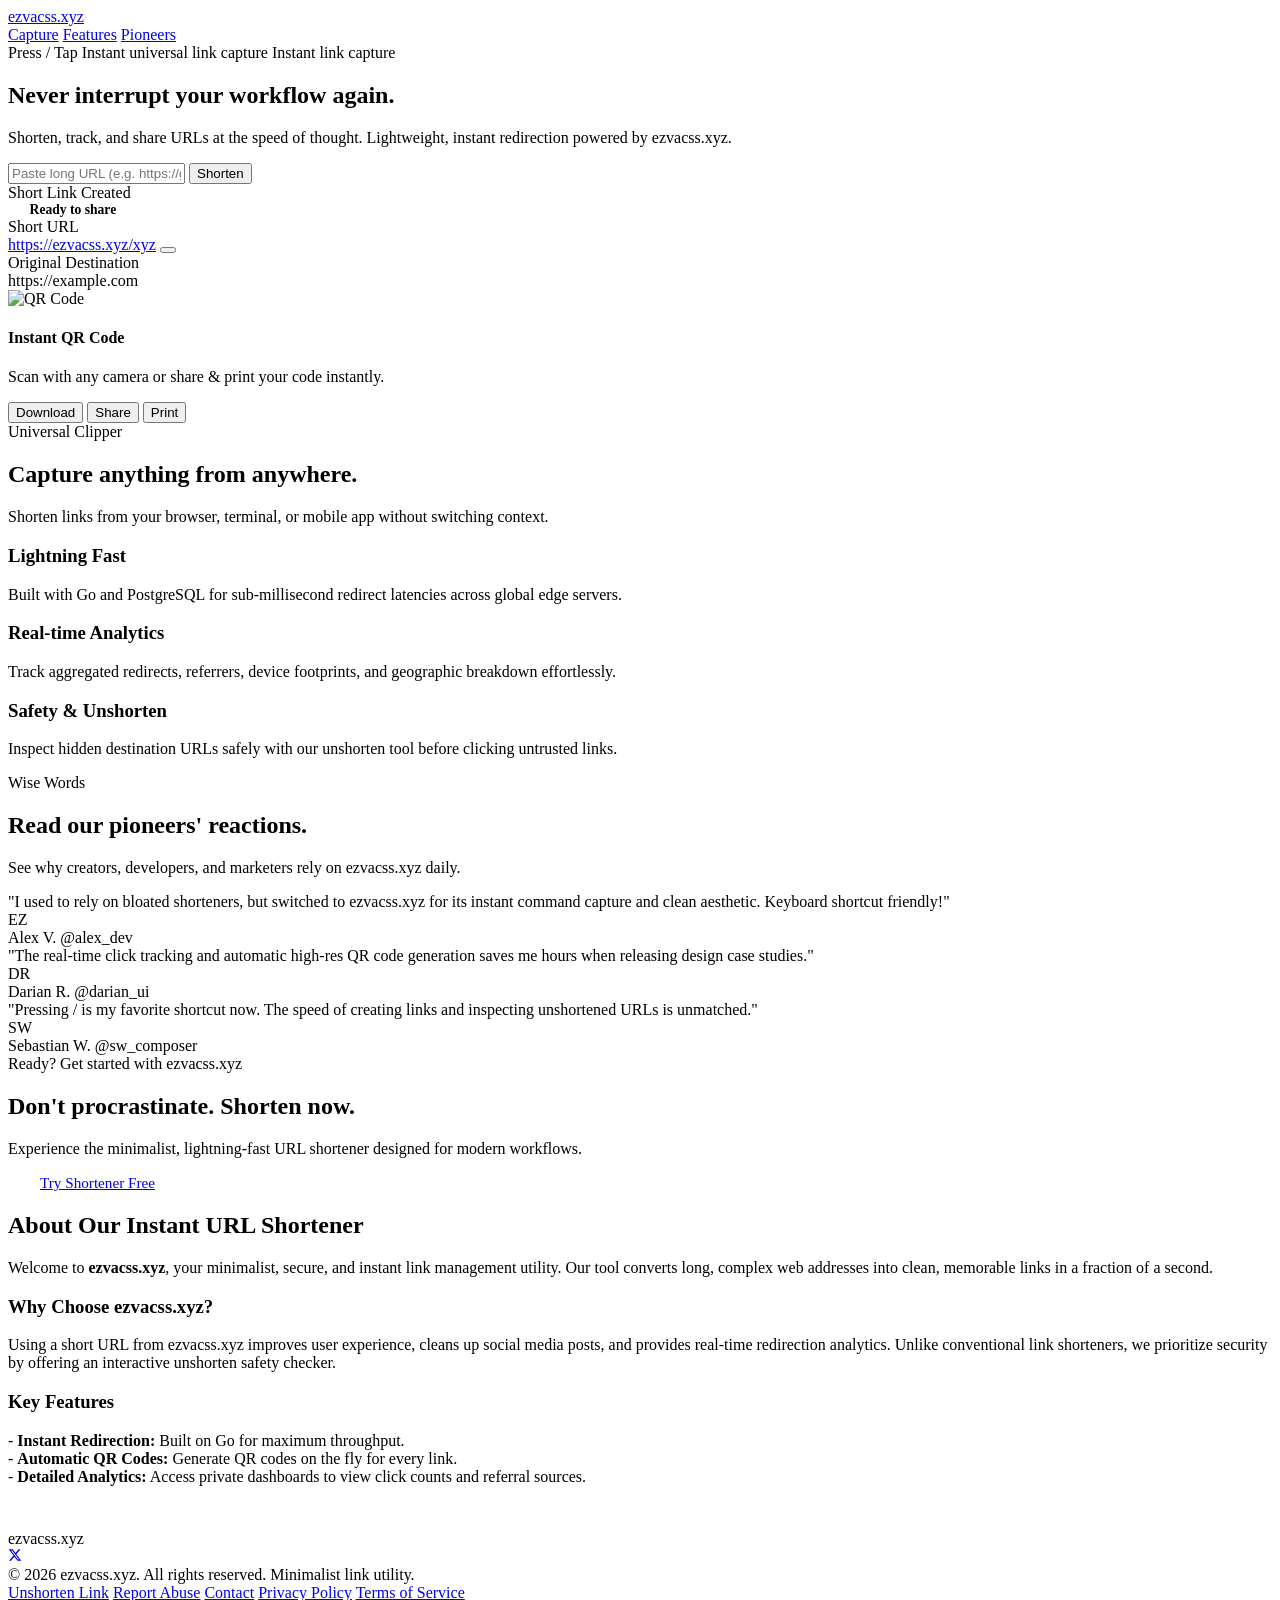
==== commit c91e1d9a: "Enhance QR code features and improve error handling across UI and backend: add download, share, and " ====
--- a/public/index.html
+++ b/public/index.html
@@ -160,7 +160,21 @@
                             <img src="" alt="QR Code" class="qr-code-img" id="qr-code-image">
                             <div class="qr-info">
                                 <h4>Instant QR Code</h4>
-                                <p>Scan with any camera to test instant redirection.</p>
+                                <p>Scan with any camera or share & print your code instantly.</p>
+                                <div class="qr-actions">
+                                    <button type="button" class="qr-btn" id="download-qr-btn" title="Download QR Code Image">
+                                        <i data-lucide="download" style="width: 14px; height: 14px;"></i>
+                                        <span>Download</span>
+                                    </button>
+                                    <button type="button" class="qr-btn" id="share-qr-btn" title="Share Short Link">
+                                        <i data-lucide="share-2" style="width: 14px; height: 14px;"></i>
+                                        <span>Share</span>
+                                    </button>
+                                    <button type="button" class="qr-btn" id="print-qr-btn" title="Print QR Code">
+                                        <i data-lucide="printer" style="width: 14px; height: 14px;"></i>
+                                        <span>Print</span>
+                                    </button>
+                                </div>
                             </div>
                         </div>
                     </div>
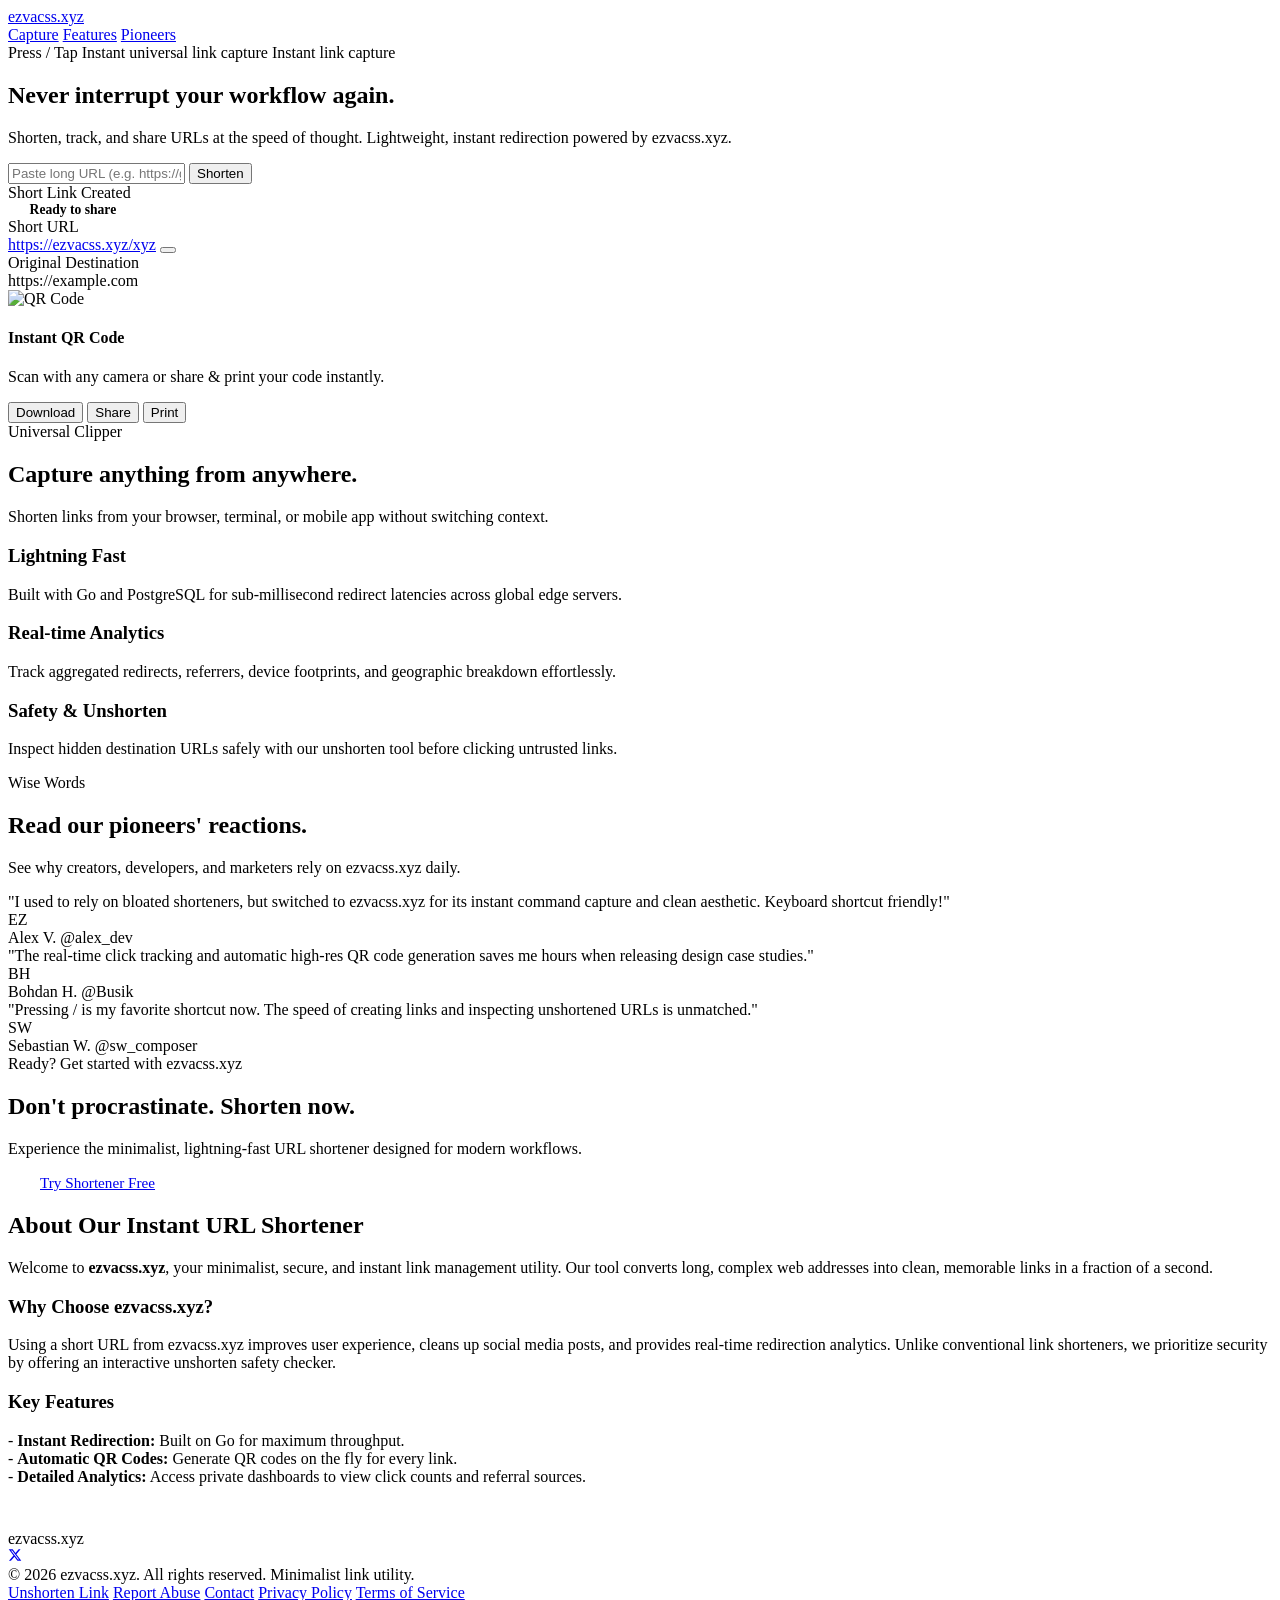
==== commit 2b4d6b55: "Refactor IP parsing, update random code generation to use crypto/rand, and revise testimonial conten" ====
--- a/public/index.html
+++ b/public/index.html
@@ -244,10 +244,10 @@
                         "The real-time click tracking and automatic high-res QR code generation saves me hours when releasing design case studies."
                     </div>
                     <div class="testimonial-user">
-                        <div class="user-avatar">DR</div>
+                        <div class="user-avatar">BH</div>
                         <div class="user-details">
-                            <span class="user-name">Darian R.</span>
-                            <span class="user-handle">@darian_ui</span>
+                            <span class="user-name">Bohdan H.</span>
+                            <span class="user-handle">@Busik</span>
                         </div>
                     </div>
                 </div>
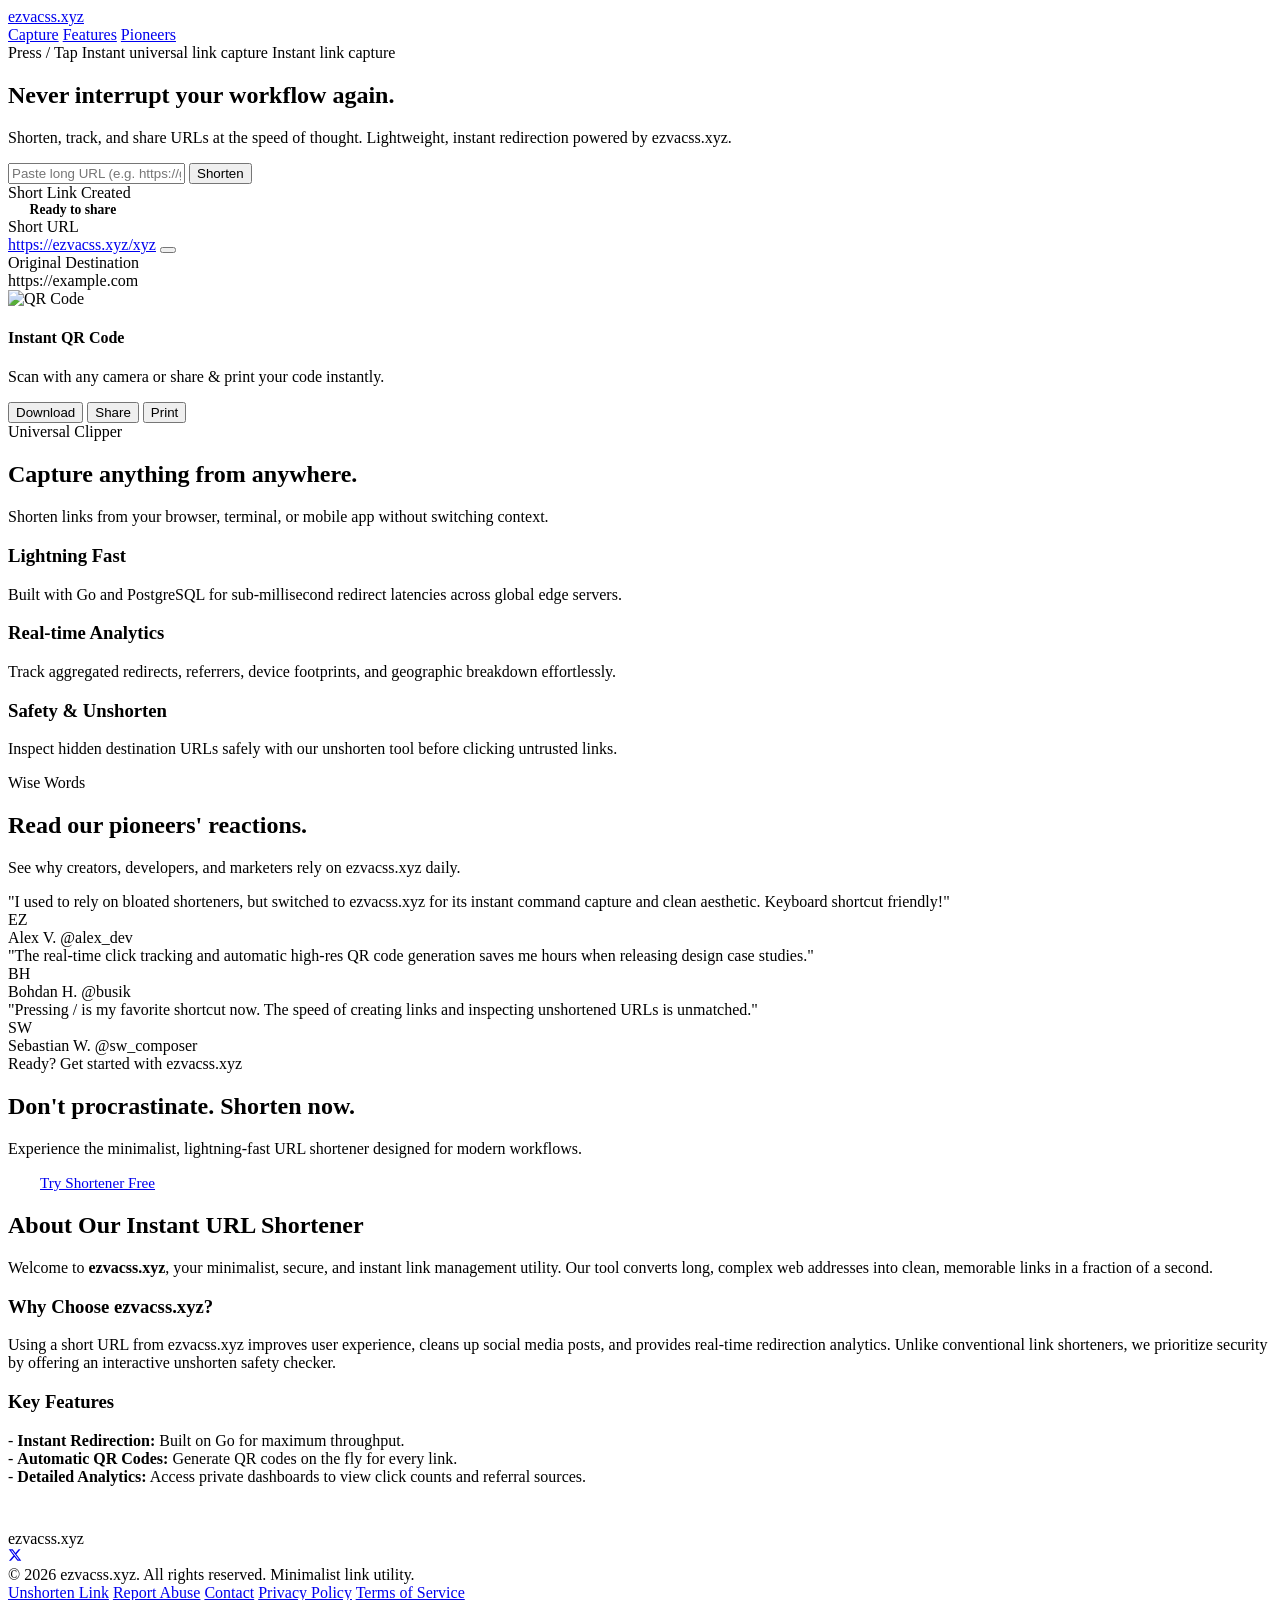
==== commit dea707bd: "folder refactoring" ====
--- a/public/index.html
+++ b/public/index.html
@@ -247,7 +247,7 @@
                         <div class="user-avatar">BH</div>
                         <div class="user-details">
                             <span class="user-name">Bohdan H.</span>
-                            <span class="user-handle">@Busik</span>
+                            <span class="user-handle">@busik</span>
                         </div>
                     </div>
                 </div>
